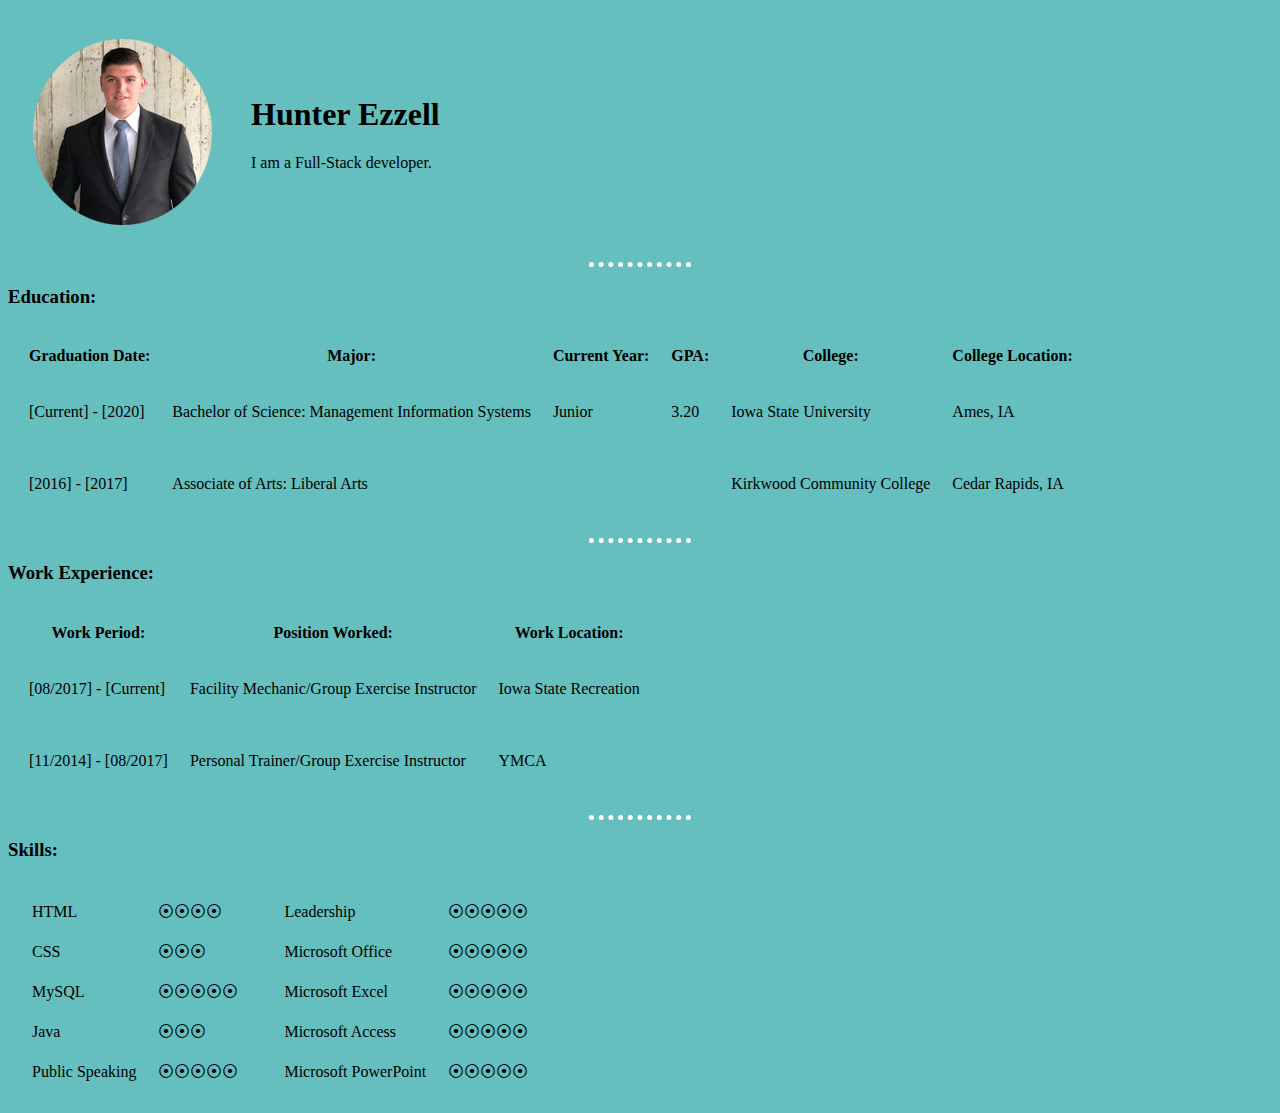
==== index.html @ e62a0450 "Made organization modifications." ====
<!DOCTYPE html>
<html>

<head>
    <meta charset="utf-8">
    <meta name="viewport" content="width=device-width, initial-scale=1.0">
    <link rel="stylesheet" type="text/css" href="/CSS/index.css">
    <title>Hunter Ezzell - Programmer</title>
</head>

<body>
    <div>
        <table cellspacing="20">
            <tr>
                <td><img src="/homepage/me2.png" alt="Picture of Hunter"></td>
                <td>
                    <h1>Hunter Ezzell</h1>
                    <p>I am a Full-Stack developer.</p>
                </td>
            </tr>
        </table>
    </div>
    <hr>
    <div>
        <h3>Education:</h3>
        <table cellspacing="20">
            <thead>
                <tr>
                    <th>Graduation Date:</th>
                    <th>Major:</th>
                    <th>Current Year:</th>
                    <th>GPA:</th>
                    <th>College:</th>
                    <th>College Location:</th>
                </tr>
            </thead>
            <tbody>
                <tr>
                    <td>
                        <p>[Current] - [2020]</p>
                    </td>
                    <td>Bachelor of Science: Management Information Systems</td>
                    <td>Junior</td>
                    <td>3.20</td>
                    <td>Iowa State University</td>
                    <td>Ames, IA</td>
                </tr>
                <tr>
                    <td>
                        <p>[2016] - [2017]</p>
                    </td>
                    <td>Associate of Arts: Liberal Arts</td>
                    <td></td>
                    <td></td>
                    <td>Kirkwood Community College</td>
                    <td>Cedar Rapids, IA</td>
                </tr>
            </tbody>
        </table>
    </div>
    <hr>
    <div>
        <h3>Work Experience:</h3>
        <table cellspacing="20">
            <thead>
                <tr>
                    <th>Work Period:</th>
                    <th>Position Worked:</th>
                    <th>Work Location:</th>
                </tr>
            </thead>
            <tbody>
                <tr>
                    <td>
                        <p>[08/2017] - [Current]</p>
                    </td>
                    <td>Facility Mechanic/Group Exercise Instructor</td>
                    <td>Iowa State Recreation</td>
                </tr>
                <tr>
                    <td>
                        <p>[11/2014] - [08/2017]</p>
                    </td>
                    <td>Personal Trainer/Group Exercise Instructor</td>
                    <td>YMCA</td>
                </tr>
            </tbody>
        </table>
    </div>
    <hr>
    <div>
        <h3>Skills:</h3>
        <table>
            <tbody>
                <tr>
                    <td>
                        <table cellspacing="20">
                            <tbody>
                                <tr>
                                    <td>HTML</td>
                                    <td>⦿⦿⦿⦿</td>
                                </tr>
                                <tr>
                                    <td>CSS</td>
                                    <td>⦿⦿⦿</td>
                                </tr>
                                <tr>
                                    <td>MySQL</td>
                                    <td>⦿⦿⦿⦿⦿</td>
                                </tr>
                                <tr>
                                    <td>Java</td>
                                    <td>⦿⦿⦿</td>
                                </tr>
                                <tr>
                                    <td>Public Speaking</td>
                                    <td>⦿⦿⦿⦿⦿</td>
                                </tr>
                            </tbody>
                        </table>
                    </td>
                    <td>
                        <table cellspacing="20">
                            <tbody>
                                <tr>
                                    <td>Leadership</td>
                                    <td>⦿⦿⦿⦿⦿</td>
                                </tr>
                                <tr>
                                    <td>Microsoft Office</td>
                                    <td>⦿⦿⦿⦿⦿</td>
                                </tr>
                                <tr>
                                    <td>Microsoft Excel</td>
                                    <td>⦿⦿⦿⦿⦿</td>
                                </tr>
                                <tr>
                                    <td>Microsoft Access</td>
                                    <td>⦿⦿⦿⦿⦿</td>
                                </tr>
                                <tr>
                                    <td>Microsoft PowerPoint</td>
                                    <td>⦿⦿⦿⦿⦿</td>
                                </tr>
                            </tbody>
                        </table>
                    </td>
                </tr>
            </tbody>
        </table>

    </div>

</body>

</html>
---- CSS/index.css ----
body {
    background-color: #66bfbf;
}

hr {
    /* background-color: white; */
    border-style: none;
    border-top-style: dotted;
    border-color: white;
    border-width: 5px;
    width: 8%;
}
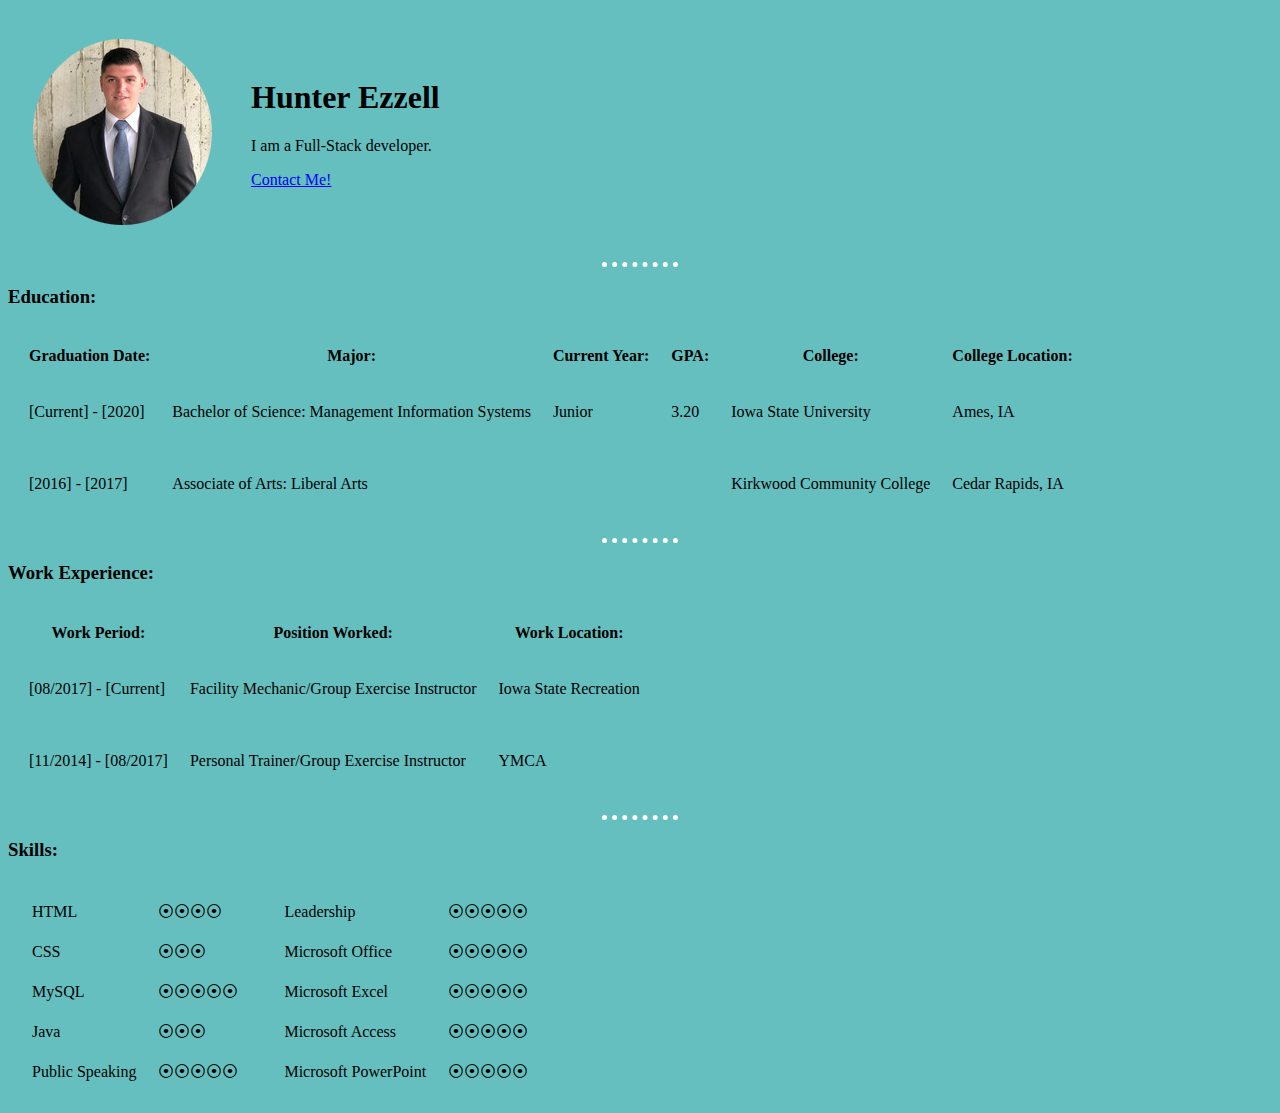
==== commit 0c1cb62c: "Added contact me page." ====
--- a/index.html
+++ b/index.html
@@ -4,7 +4,7 @@
 <head>
     <meta charset="utf-8">
     <meta name="viewport" content="width=device-width, initial-scale=1.0">
-    <link rel="stylesheet" type="text/css" href="/CSS/index.css">
+    <link rel="stylesheet" type="text/css" href="CSS/index.css">
     <title>Hunter Ezzell - Programmer</title>
 </head>
 
@@ -12,10 +12,13 @@
     <div>
         <table cellspacing="20">
             <tr>
-                <td><img src="/homepage/me2.png" alt="Picture of Hunter"></td>
+                <td><img src="homepage/me2.png" alt="Picture of Hunter"></td>
                 <td>
                     <h1>Hunter Ezzell</h1>
                     <p>I am a Full-Stack developer.</p>
+                    <p>
+                        <a href="contactme.html">Contact Me!</a>
+                    </p>
                 </td>
             </tr>
         </table>
--- a/CSS/index.css
+++ b/CSS/index.css
@@ -8,5 +8,5 @@
     border-top-style: dotted;
     border-color: white;
     border-width: 5px;
-    width: 8%;
+    width: 6%;
 }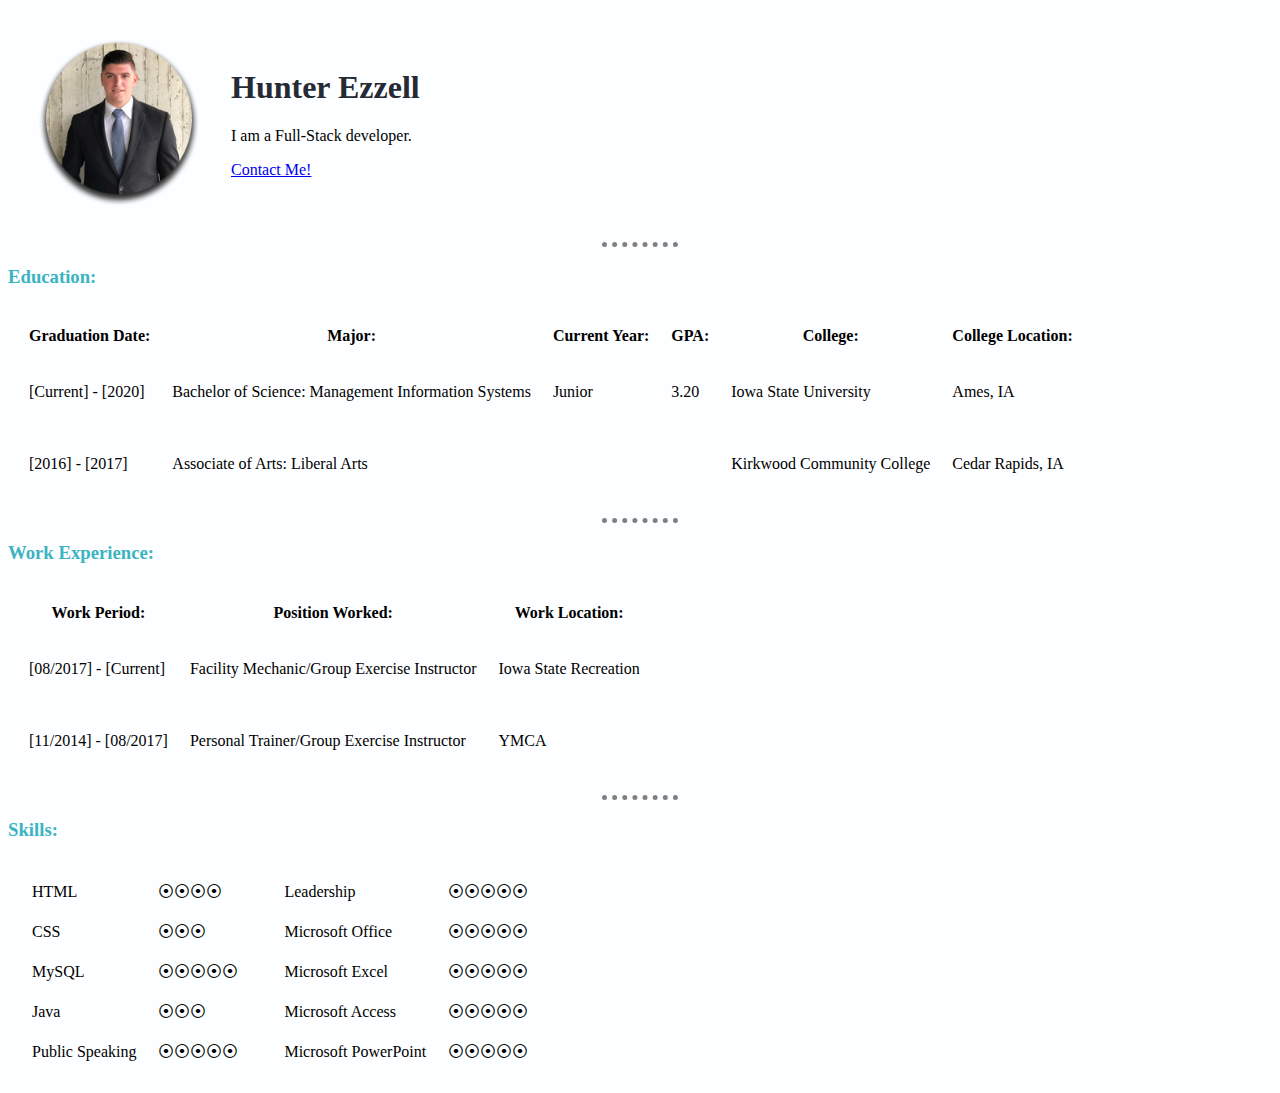
==== commit 971d1f3e: "avatar img css modifications." ====
--- a/index.html
+++ b/index.html
@@ -12,7 +12,7 @@
     <div>
         <table cellspacing="20">
             <tr>
-                <td><img src="homepage/me2.png" alt="Picture of Hunter"></td>
+                <td><img id="avatarPicture" src="homepage/me3.png" alt="Picture of Hunter"></td>
                 <td>
                     <h1>Hunter Ezzell</h1>
                     <p>I am a Full-Stack developer.</p>
--- a/CSS/index.css
+++ b/CSS/index.css
@@ -1,12 +1,27 @@
 body {
-    background-color: #66bfbf;
+    background-color: #fdfeff;
 }
 
 hr {
     /* background-color: white; */
     border-style: none;
     border-top-style: dotted;
-    border-color: white;
+    border-color: grey;
     border-width: 5px;
     width: 6%;
+}
+
+h1 {
+    color: #252a34;
+
+}
+
+h3 {
+    color: #3bb4c1;
+}
+
+#avatarPicture {
+    /* box-sizing: content-box; */
+    width: 180px;
+    height: 180px;
 }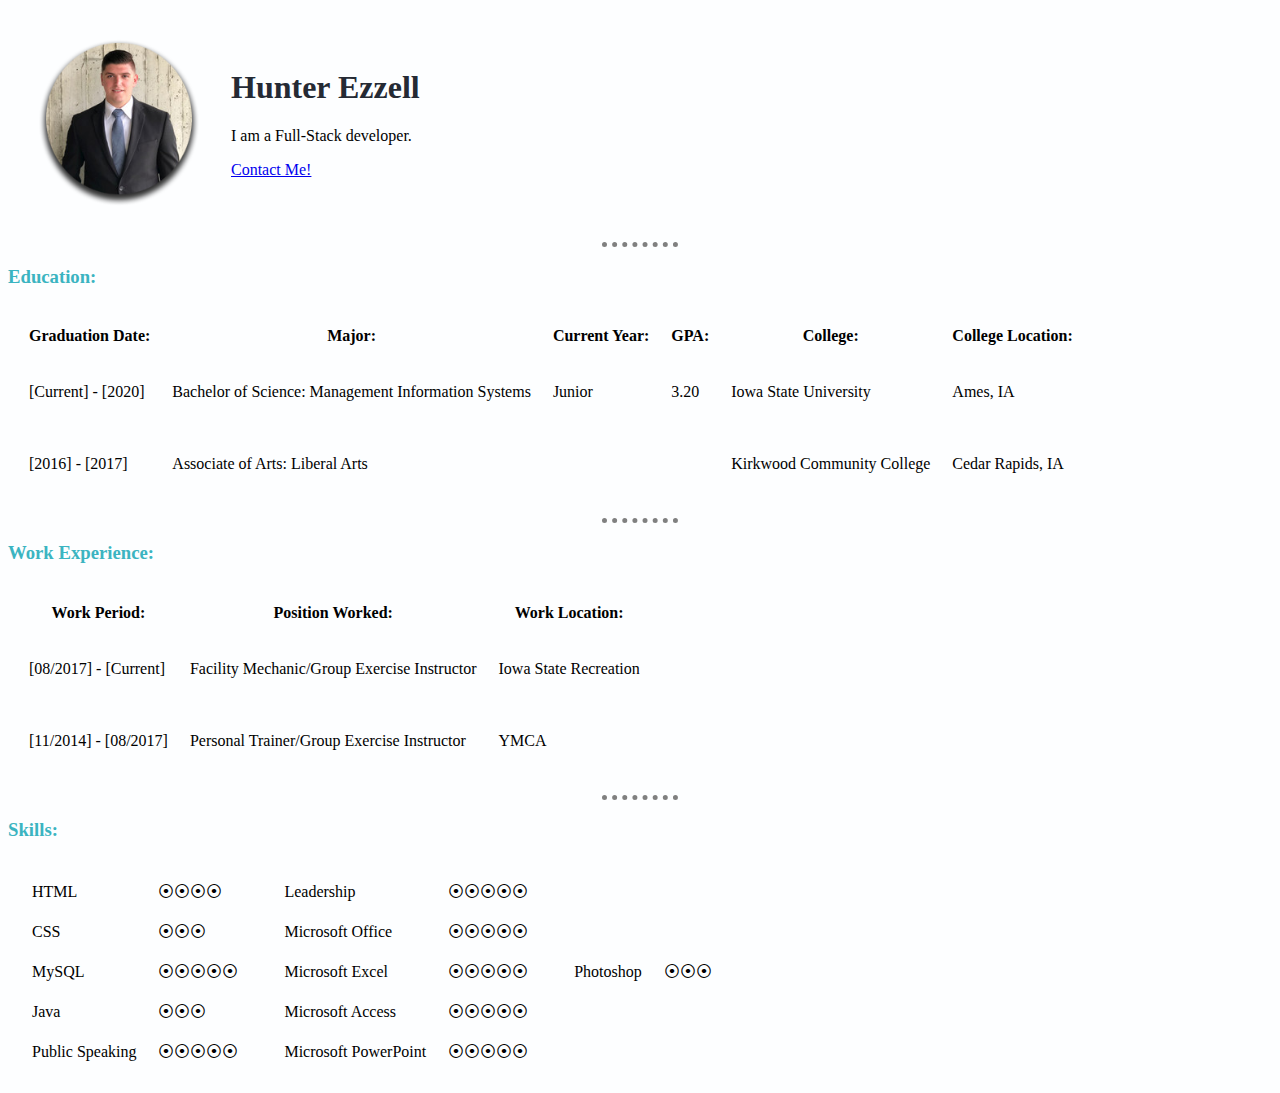
==== commit 2a824d97: "Added a skill." ====
--- a/index.html
+++ b/index.html
@@ -148,10 +148,19 @@
                             </tbody>
                         </table>
                     </td>
+                    <td>
+                        <table cellspacing="20">
+                            <tbody>
+                                <tr>
+                                    <td>Photoshop</td>
+                                    <td>⦿⦿⦿</td>
+                                </tr>
+                            </tbody>
+                        </table>
+                    </td>
                 </tr>
             </tbody>
         </table>
-
     </div>
 
 </body>
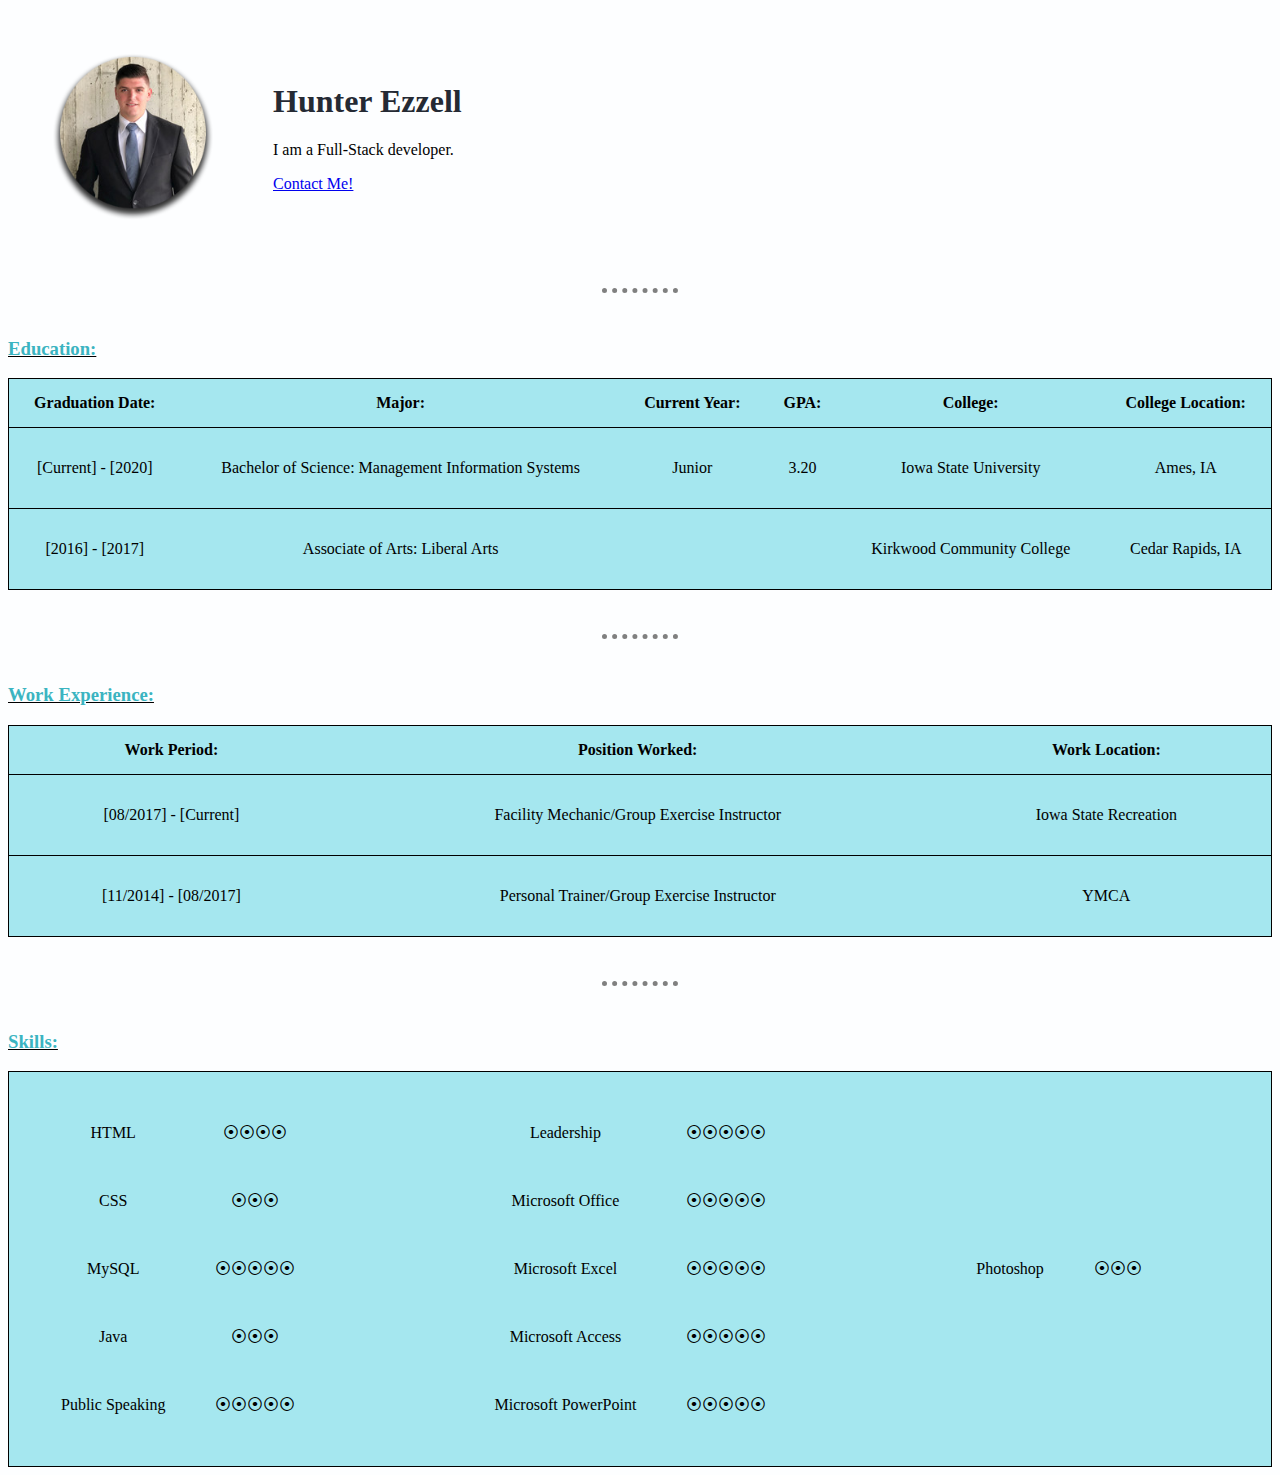
==== commit 1c90b528: "CSS tables,headings,spacing,alignment" ====
--- a/index.html
+++ b/index.html
@@ -9,6 +9,7 @@
 </head>
 
 <body>
+    <!-- Heading -->
     <div>
         <table cellspacing="20">
             <tr>
@@ -22,13 +23,14 @@
                 </td>
             </tr>
         </table>
-    </div>
-    <hr>
+    </div><br>
+    <hr><br>
+    <!-- Education -->
     <div>
         <h3>Education:</h3>
-        <table cellspacing="20">
+        <table cellspacing="20" class="educationTable">
             <thead>
-                <tr>
+                <tr class="educationTR">
                     <th>Graduation Date:</th>
                     <th>Major:</th>
                     <th>Current Year:</th>
@@ -38,7 +40,7 @@
                 </tr>
             </thead>
             <tbody>
-                <tr>
+                <tr class="educationTR">
                     <td>
                         <p>[Current] - [2020]</p>
                     </td>
@@ -48,7 +50,7 @@
                     <td>Iowa State University</td>
                     <td>Ames, IA</td>
                 </tr>
-                <tr>
+                <tr class="educationTR">
                     <td>
                         <p>[2016] - [2017]</p>
                     </td>
@@ -60,27 +62,28 @@
                 </tr>
             </tbody>
         </table>
-    </div>
-    <hr>
+    </div><br><br>
+    <hr><br>
+    <!-- Work Experience -->
     <div>
         <h3>Work Experience:</h3>
-        <table cellspacing="20">
+        <table cellspacing="20" class="workExperienceTable">
             <thead>
-                <tr>
+                <tr class="workExperienceTR">
                     <th>Work Period:</th>
                     <th>Position Worked:</th>
                     <th>Work Location:</th>
                 </tr>
             </thead>
             <tbody>
-                <tr>
+                <tr class="workExperienceTR">
                     <td>
                         <p>[08/2017] - [Current]</p>
                     </td>
                     <td>Facility Mechanic/Group Exercise Instructor</td>
                     <td>Iowa State Recreation</td>
                 </tr>
-                <tr>
+                <tr class="workExperienceTR">
                     <td>
                         <p>[11/2014] - [08/2017]</p>
                     </td>
@@ -89,11 +92,12 @@
                 </tr>
             </tbody>
         </table>
-    </div>
-    <hr>
+    </div><br><br>
+    <hr><br>
+    <!-- Skills -->
     <div>
         <h3>Skills:</h3>
-        <table>
+        <table class="skillsTable">
             <tbody>
                 <tr>
                     <td>
--- a/CSS/index.css
+++ b/CSS/index.css
@@ -1,9 +1,9 @@
+/* Overall styles */
 body {
     background-color: #fdfeff;
 }
 
 hr {
-    /* background-color: white; */
     border-style: none;
     border-top-style: dotted;
     border-color: grey;
@@ -18,10 +18,48 @@
 
 h3 {
     color: #3bb4c1;
+    text-decoration: underline black;
 }
 
 #avatarPicture {
-    /* box-sizing: content-box; */
     width: 180px;
     height: 180px;
+}
+
+.educationTable {
+    background-color: #8fe1ebce;
+    width: 100%;
+    text-align: center;
+    border: 1px solid black;
+    border-collapse: collapse;
+}
+
+th,
+td {
+    padding: 15px;
+}
+
+/* Other styles */
+
+.workExperienceTable {
+    background-color: #8fe1ebce;
+    width: 100%;
+    text-align: center;
+    border: 1px solid black;
+    border-collapse: collapse;
+}
+
+.skillsTable {
+    background-color: #8fe1ebce;
+    width: 100%;
+    text-align: center;
+    border: 1px solid black;
+}
+
+tr.educationTR {
+    border-bottom: 1px solid black;
+}
+
+tr.workExperienceTR {
+    border-bottom: 1px solid black;
 }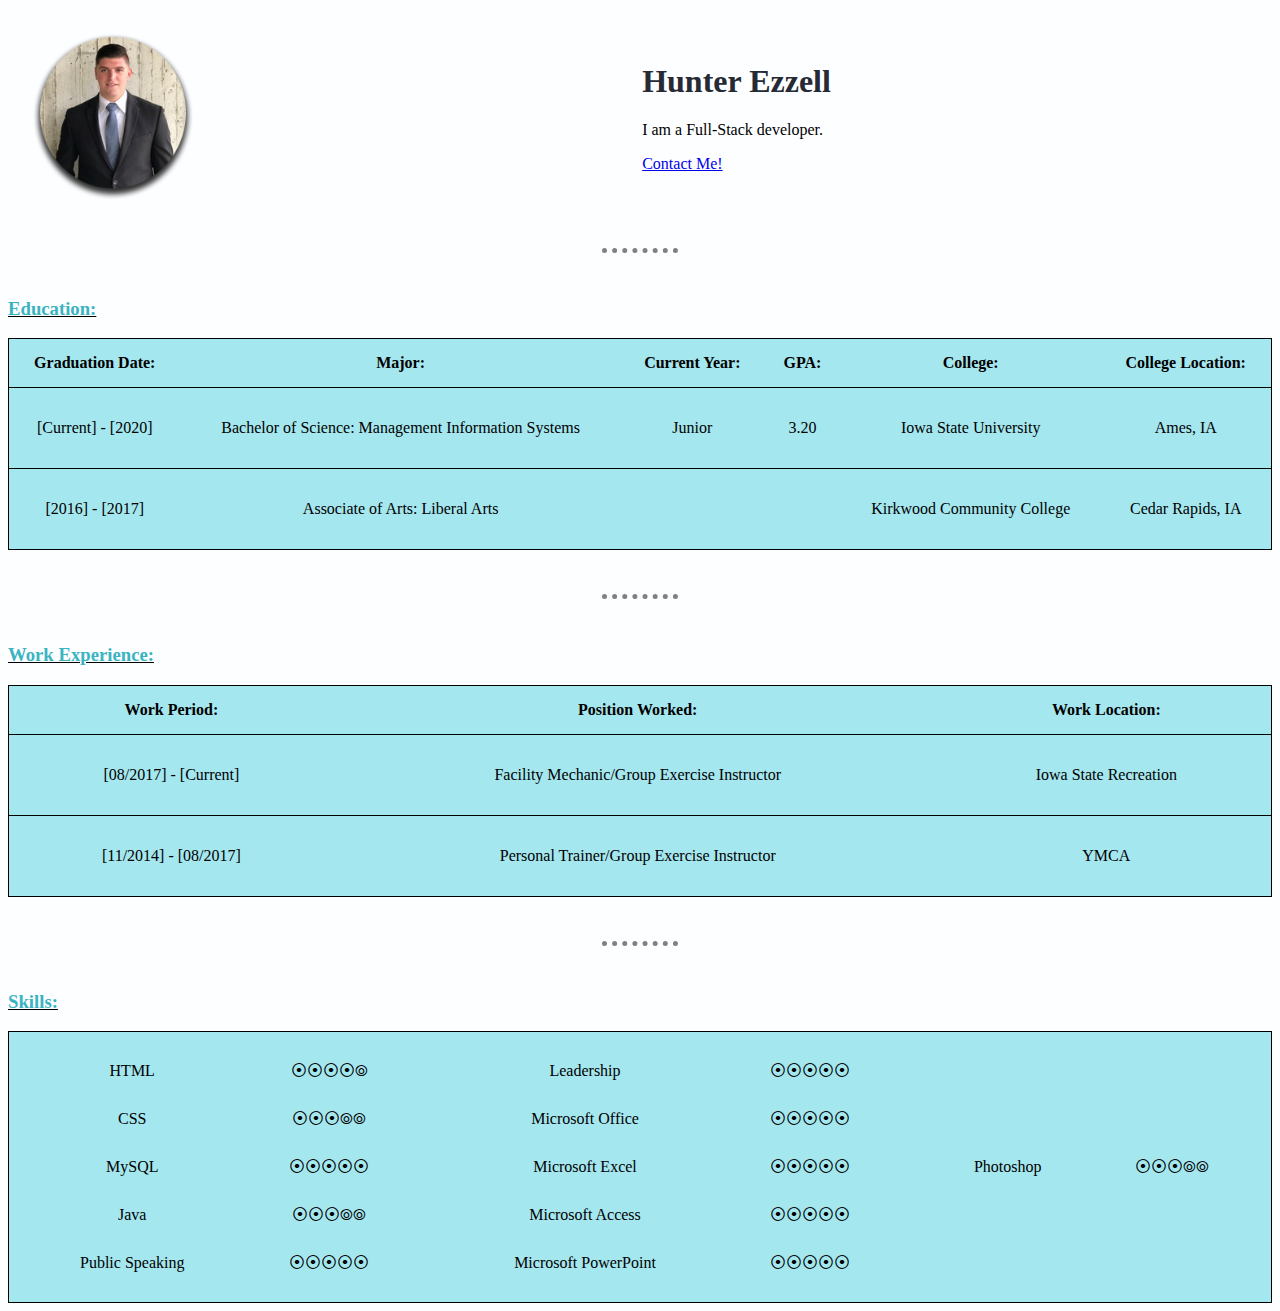
==== commit 2fd36ced: "modified bullets on skills." ====
--- a/index.html
+++ b/index.html
@@ -105,11 +105,11 @@
                             <tbody>
                                 <tr>
                                     <td>HTML</td>
-                                    <td>⦿⦿⦿⦿</td>
+                                    <td>⦿⦿⦿⦿⦾</td>
                                 </tr>
                                 <tr>
                                     <td>CSS</td>
-                                    <td>⦿⦿⦿</td>
+                                    <td>⦿⦿⦿⦾⦾</td>
                                 </tr>
                                 <tr>
                                     <td>MySQL</td>
@@ -117,7 +117,7 @@
                                 </tr>
                                 <tr>
                                     <td>Java</td>
-                                    <td>⦿⦿⦿</td>
+                                    <td>⦿⦿⦿⦾⦾</td>
                                 </tr>
                                 <tr>
                                     <td>Public Speaking</td>
@@ -157,7 +157,7 @@
                             <tbody>
                                 <tr>
                                     <td>Photoshop</td>
-                                    <td>⦿⦿⦿</td>
+                                    <td>⦿⦿⦿⦾⦾</td>
                                 </tr>
                             </tbody>
                         </table>
--- a/CSS/index.css
+++ b/CSS/index.css
@@ -26,13 +26,13 @@
     height: 180px;
 }
 
-.educationTable {
-    background-color: #8fe1ebce;
+table {
+    border-collapse: collapse;
+    table-layout: auto;
     width: 100%;
-    text-align: center;
-    border: 1px solid black;
-    border-collapse: collapse;
 }
+
+
 
 th,
 td {
@@ -41,19 +41,23 @@
 
 /* Other styles */
 
+.educationTable {
+    background-color: #8fe1ebce;
+    text-align: center;
+    border: 1px solid black;
+}
+
 .workExperienceTable {
     background-color: #8fe1ebce;
-    width: 100%;
     text-align: center;
     border: 1px solid black;
-    border-collapse: collapse;
 }
 
 .skillsTable {
     background-color: #8fe1ebce;
-    width: 100%;
     text-align: center;
     border: 1px solid black;
+
 }
 
 tr.educationTR {
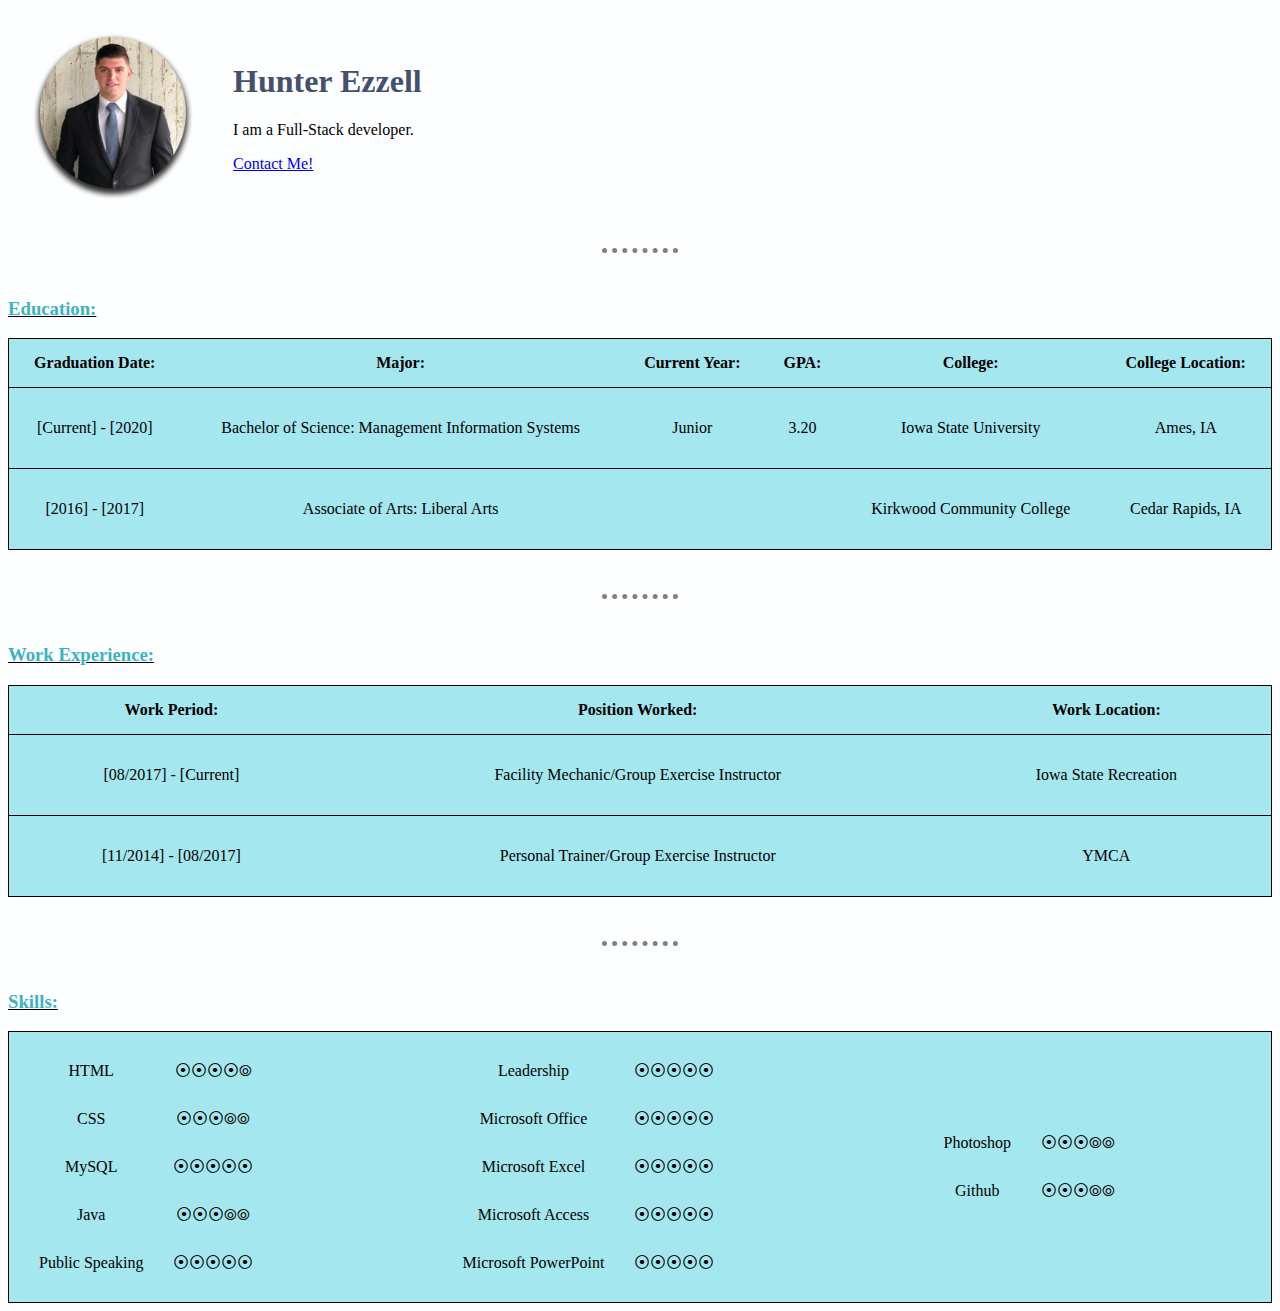
==== commit 36269e7d: "Added a skill" ====
--- a/index.html
+++ b/index.html
@@ -159,6 +159,10 @@
                                     <td>Photoshop</td>
                                     <td>⦿⦿⦿⦾⦾</td>
                                 </tr>
+                                <tr>
+                                    <td>Github</td>
+                                    <td>⦿⦿⦿⦾⦾</td>
+                                </tr>
                             </tbody>
                         </table>
                     </td>
--- a/CSS/index.css
+++ b/CSS/index.css
@@ -12,7 +12,7 @@
 }
 
 h1 {
-    color: #252a34;
+    color: #43516d;
 
 }
 
@@ -28,8 +28,6 @@
 
 table {
     border-collapse: collapse;
-    table-layout: auto;
-    width: 100%;
 }
 
 
@@ -45,18 +43,21 @@
     background-color: #8fe1ebce;
     text-align: center;
     border: 1px solid black;
+    width: 100%;
 }
 
 .workExperienceTable {
     background-color: #8fe1ebce;
     text-align: center;
     border: 1px solid black;
+    width: 100%;
 }
 
 .skillsTable {
     background-color: #8fe1ebce;
     text-align: center;
     border: 1px solid black;
+    width: 100%;
 
 }
 
